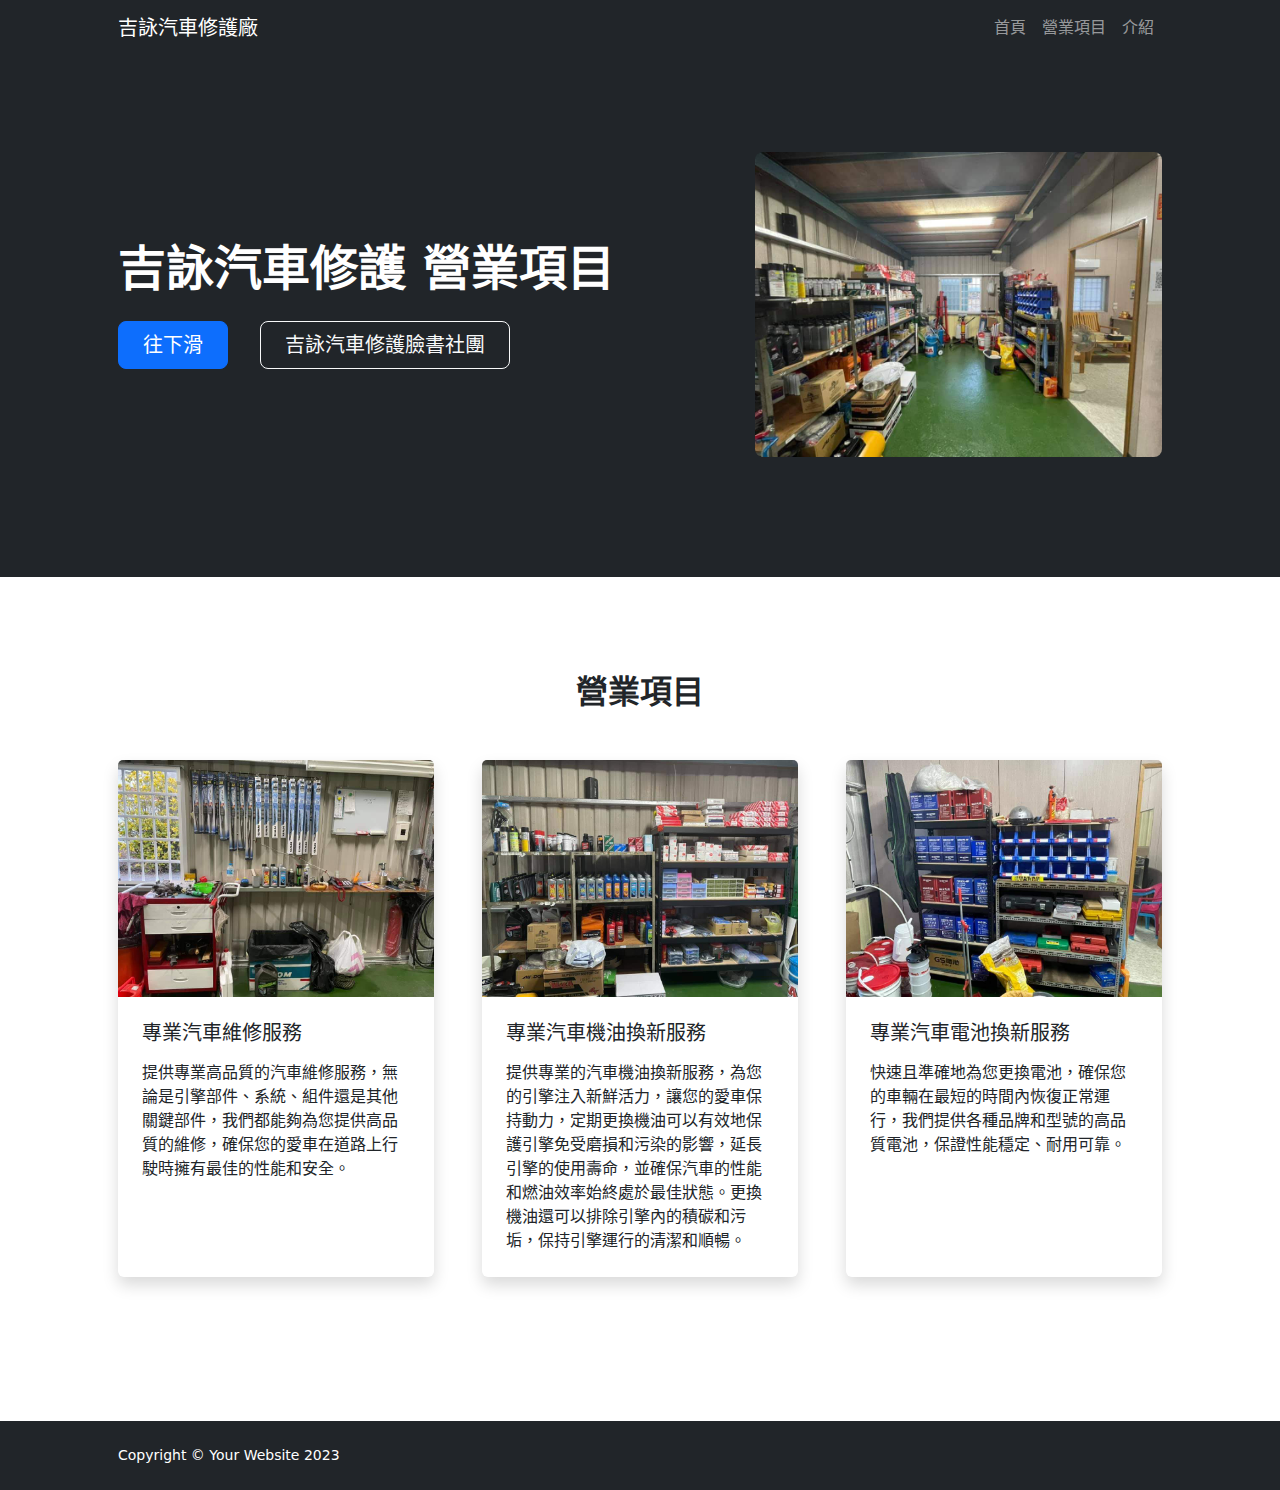
==== index.html @ 034ca11b "0503" ====
<!DOCTYPE html>
<html lang="zh-TW">
<head>
    <meta charset="utf-8" />
    <meta name="viewport" content="width=device-width, initial-scale=1, shrink-to-fit=no" />
    <meta name="description" content="" />
    <meta name="author" content="" />
    <title>Modern Business - Start Bootstrap Template</title>
    <!-- Favicon-->
    <link rel="icon" type="image/x-icon" href="assets/img/icon.jpg" />
    <!-- Bootstrap icons-->
    <link href="https://cdn.jsdelivr.net/npm/bootstrap-icons@1.5.0/font/bootstrap-icons.css" rel="stylesheet" />
    <!-- Core theme CSS (includes Bootstrap)-->
    <link href="css/styles.css" rel="stylesheet" />
</head>
<body class="d-flex flex-column h-100">
    <main class="flex-shrink-0">
        <!-- Navigation-->
        <nav class="navbar navbar-expand-lg navbar-dark bg-dark">
            <div class="container px-5">
                <a class="navbar-brand" href="index.html">吉詠汽車修護廠</a>
                <button class="navbar-toggler" type="button" data-bs-toggle="collapse" data-bs-target="#navbarSupportedContent" aria-controls="navbarSupportedContent" aria-expanded="false" aria-label="Toggle navigation"><span class="navbar-toggler-icon"></span></button>
                <div class="collapse navbar-collapse" id="navbarSupportedContent">
                    <ul class="navbar-nav ms-auto mb-2 mb-lg-0">
                        <li class="nav-item"><a class="nav-link" href="about.html">首頁</a></li>
                        <li class="nav-item"><a class="nav-link" href="index.html">營業項目</a></li>
                        <li class="nav-item"><a class="nav-link" href="faq.html">介紹</a></li>
                    </ul>
                </div>
            </div>
        </nav>
        <!-- Header-->
        <header class="bg-dark py-5">
            <div class="container px-5">
                <div class="row gx-5 align-items-center justify-content-center">
                    <div class="col-lg-8 col-xl-7 col-xxl-6">
                        <div class="my-5 text-center text-xl-start">
                            <h1 class="display-5 fw-bolder text-white mb-2">吉詠汽車修護 營業項目</h1>
                            <p class="lead fw-normal text-white-50 mb-4"></p>
                            <div class="d-grid gap-3 d-sm-flex justify-content-sm-center justify-content-xl-start">
                                <a class="btn btn-primary btn-lg px-4 me-sm-3" href="#features">往下滑</a>
                                <a class="btn btn-outline-light btn-lg px-4" href="https://www.facebook.com/share/7GC4Q7ksmTyVZNmS/?mibextid=A7sQZp">吉詠汽車修護臉書社團</a>
                            </div>
                        </div>
                    </div>
                    <div class="col-xl-5 col-xxl-6 d-none d-xl-block text-center"><img class="img-fluid rounded-3 my-5" src="assets/img/15.jpg" alt="15.jpg" /></div>
                </div>
            </div>
            <br>
        </header>       
        <!-- Blog preview section-->
        <section class="py-5" id="features">
            <div class="container px-5 my-5">
                <div class="row gx-5 justify-content-center">
                    <div class="col-lg-8 col-xl-6">
                        <div class="text-center">
                            <h2 class="fw-bolder">營業項目</h2>
                            <p class="lead fw-normal text-muted mb-5"></p>
                        </div>
                    </div>
                </div>
                <div class="row gx-5">
                    <div class="col-lg-4 mb-5">
                        <div class="card h-100 shadow border-0">
                            <img class="card-img-top" src="assets/img/10.jpg" alt="10.jpg" />
                            <div class="card-body p-4">                               
                                <a class="text-decoration-none link-dark stretched-link" href="#!"><h5 class="card-title mb-3">專業汽車維修服務</h5></a>
                                <p class="card-text mb-0">提供專業高品質的汽車維修服務，無論是引擎部件、系統、組件還是其他關鍵部件，我們都能夠為您提供高品質的維修，確保您的愛車在道路上行駛時擁有最佳的性能和安全。</p>
                            </div>               
                        </div>
                    </div>
                    <div class="col-lg-4 mb-5">
                        <div class="card h-100 shadow border-0">
                            <img class="card-img-top" src="assets/img/13.jpg" alt="..." />
                            <div class="card-body p-4">
                                <a class="text-decoration-none link-dark stretched-link" href="#!"><h5 class="card-title mb-3">專業汽車機油換新服務</h5></a>
                                <p class="card-text mb-0">提供專業的汽車機油換新服務，為您的引擎注入新鮮活力，讓您的愛車保持動力，定期更換機油可以有效地保護引擎免受磨損和污染的影響，延長引擎的使用壽命，並確保汽車的性能和燃油效率始終處於最佳狀態。更換機油還可以排除引擎內的積碳和污垢，保持引擎運行的清潔和順暢。</p>
                            </div>                            
                        </div>
                    </div>
                    <div class="col-lg-4 mb-5">
                        <div class="card h-100 shadow border-0">
                            <img class="card-img-top" src="assets/img/14.jpg" alt="..." />
                            <div class="card-body p-4">
                                <a class="text-decoration-none link-dark stretched-link" href="#!"><h5 class="card-title mb-3">專業汽車電池換新服務</h5></a>
                                <p class="card-text mb-0">快速且準確地為您更換電池，確保您的車輛在最短的時間內恢復正常運行，我們提供各種品牌和型號的高品質電池，保證性能穩定、耐用可靠。</p>
                            </div>                            
                        </div>
                    </div>
                </div>
                <!-- Call to action-->                
            </div>
        </section>
    </main>
    <!-- Footer-->
    <footer class="bg-dark py-4 mt-auto">
        <div class="container px-5">
            <div class="row align-items-center justify-content-between flex-column flex-sm-row">
                <div class="col-auto"><div class="small m-0 text-white">Copyright &copy; Your Website 2023</div></div>              
            </div>
        </div>
    </footer>
    <!-- Bootstrap core JS-->
    <script src="https://cdn.jsdelivr.net/npm/bootstrap@5.2.3/dist/js/bootstrap.bundle.min.js"></script>
    <!-- Core theme JS-->
    <script src="js/scripts.js"></script>
</body>
</html>
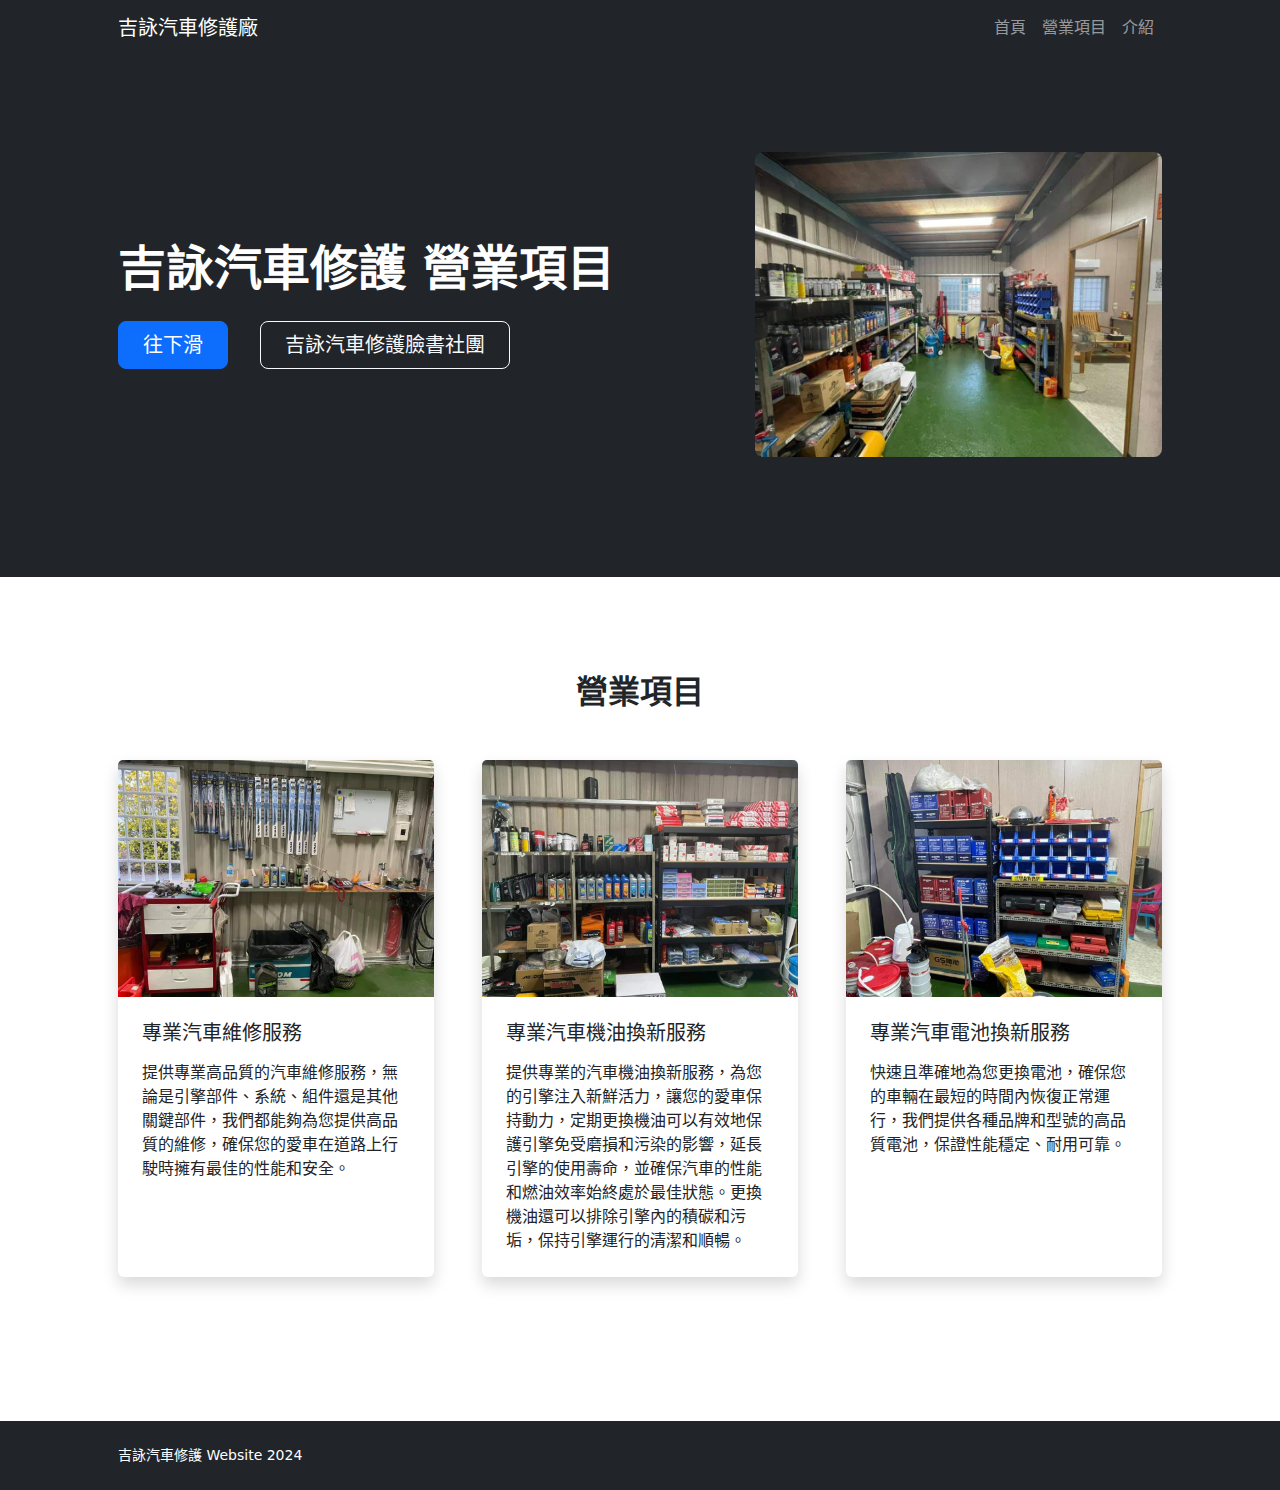
==== commit 1ff52349: "0505" ====
--- a/index.html
+++ b/index.html
@@ -5,11 +5,11 @@
     <meta name="viewport" content="width=device-width, initial-scale=1, shrink-to-fit=no" />
     <meta name="description" content="" />
     <meta name="author" content="" />
-    <title>Modern Business - Start Bootstrap Template</title>
+    <title>吉詠汽車修護</title>
     <!-- Favicon-->
     <link rel="icon" type="image/x-icon" href="assets/img/icon.jpg" />
-    <!-- Bootstrap icons-->
-    <link href="https://cdn.jsdelivr.net/npm/bootstrap-icons@1.5.0/font/bootstrap-icons.css" rel="stylesheet" />
+    <!-- Bootstrap core JS-->
+    <script src="https://cdn.jsdelivr.net/npm/bootstrap@5.2.3/dist/js/bootstrap.bundle.min.js"></script>
     <!-- Core theme CSS (includes Bootstrap)-->
     <link href="css/styles.css" rel="stylesheet" />
 </head>
@@ -18,7 +18,7 @@
         <!-- Navigation-->
         <nav class="navbar navbar-expand-lg navbar-dark bg-dark">
             <div class="container px-5">
-                <a class="navbar-brand" href="index.html">吉詠汽車修護廠</a>
+                <a class="navbar-brand" href="about.html">吉詠汽車修護廠</a>
                 <button class="navbar-toggler" type="button" data-bs-toggle="collapse" data-bs-target="#navbarSupportedContent" aria-controls="navbarSupportedContent" aria-expanded="false" aria-label="Toggle navigation"><span class="navbar-toggler-icon"></span></button>
                 <div class="collapse navbar-collapse" id="navbarSupportedContent">
                     <ul class="navbar-nav ms-auto mb-2 mb-lg-0">
@@ -96,12 +96,11 @@
     <footer class="bg-dark py-4 mt-auto">
         <div class="container px-5">
             <div class="row align-items-center justify-content-between flex-column flex-sm-row">
-                <div class="col-auto"><div class="small m-0 text-white">Copyright &copy; Your Website 2023</div></div>              
+                <div class="col-auto"><div class="small m-0 text-white">吉詠汽車修護 Website 2024</div></div>              
             </div>
         </div>
     </footer>
-    <!-- Bootstrap core JS-->
-    <script src="https://cdn.jsdelivr.net/npm/bootstrap@5.2.3/dist/js/bootstrap.bundle.min.js"></script>
+    
     <!-- Core theme JS-->
     <script src="js/scripts.js"></script>
 </body>
